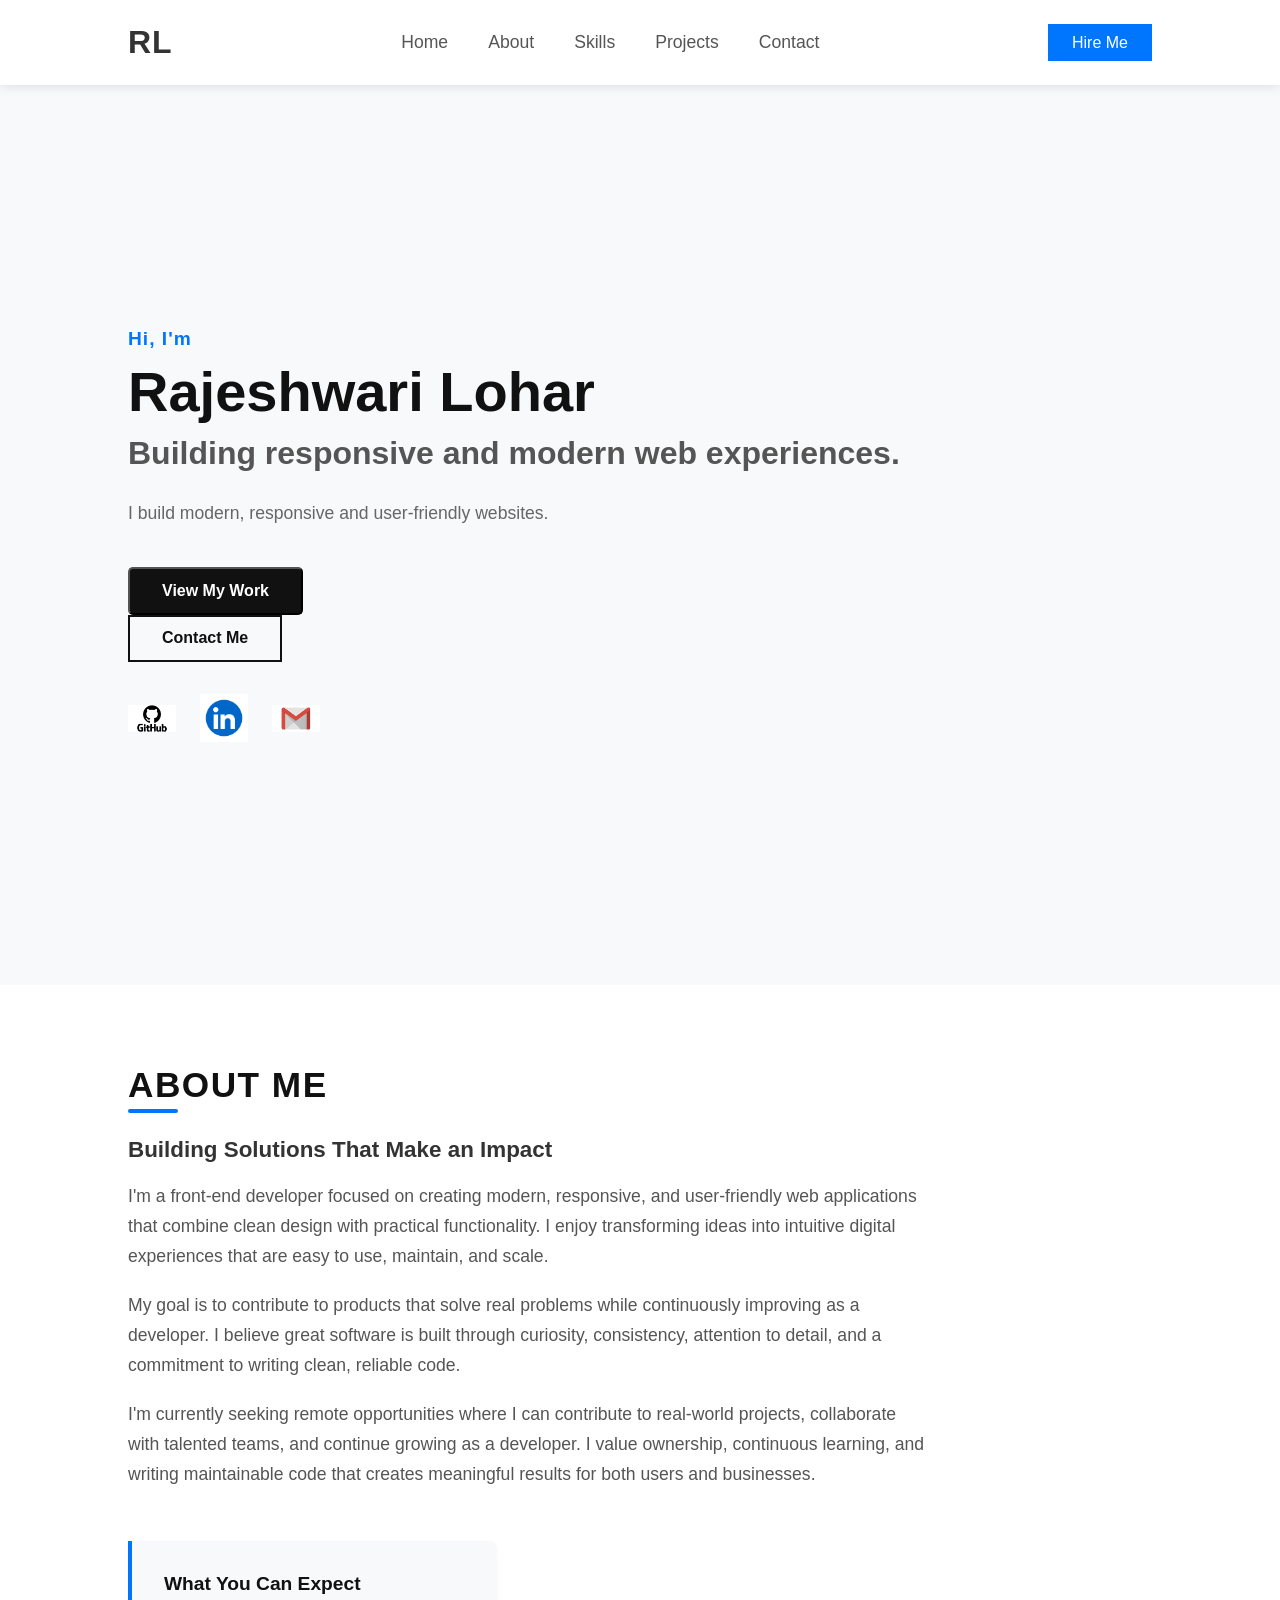
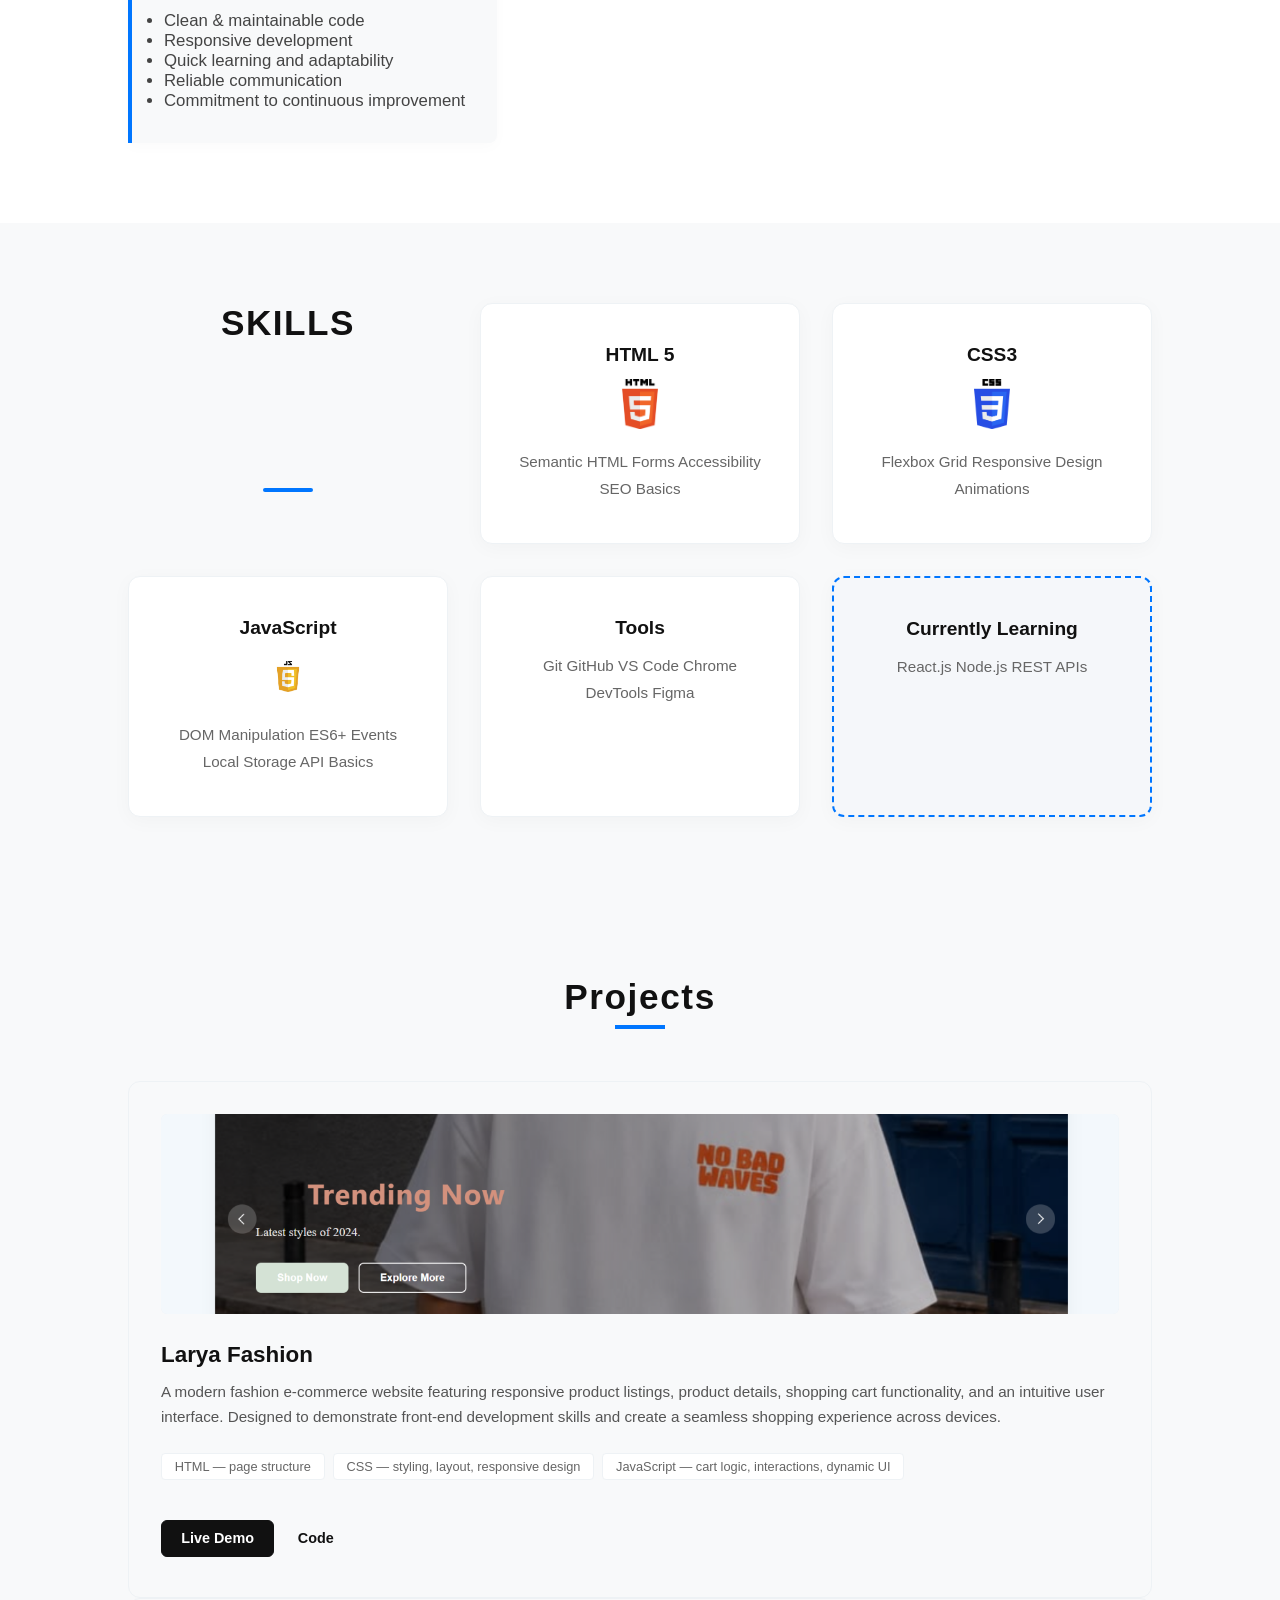
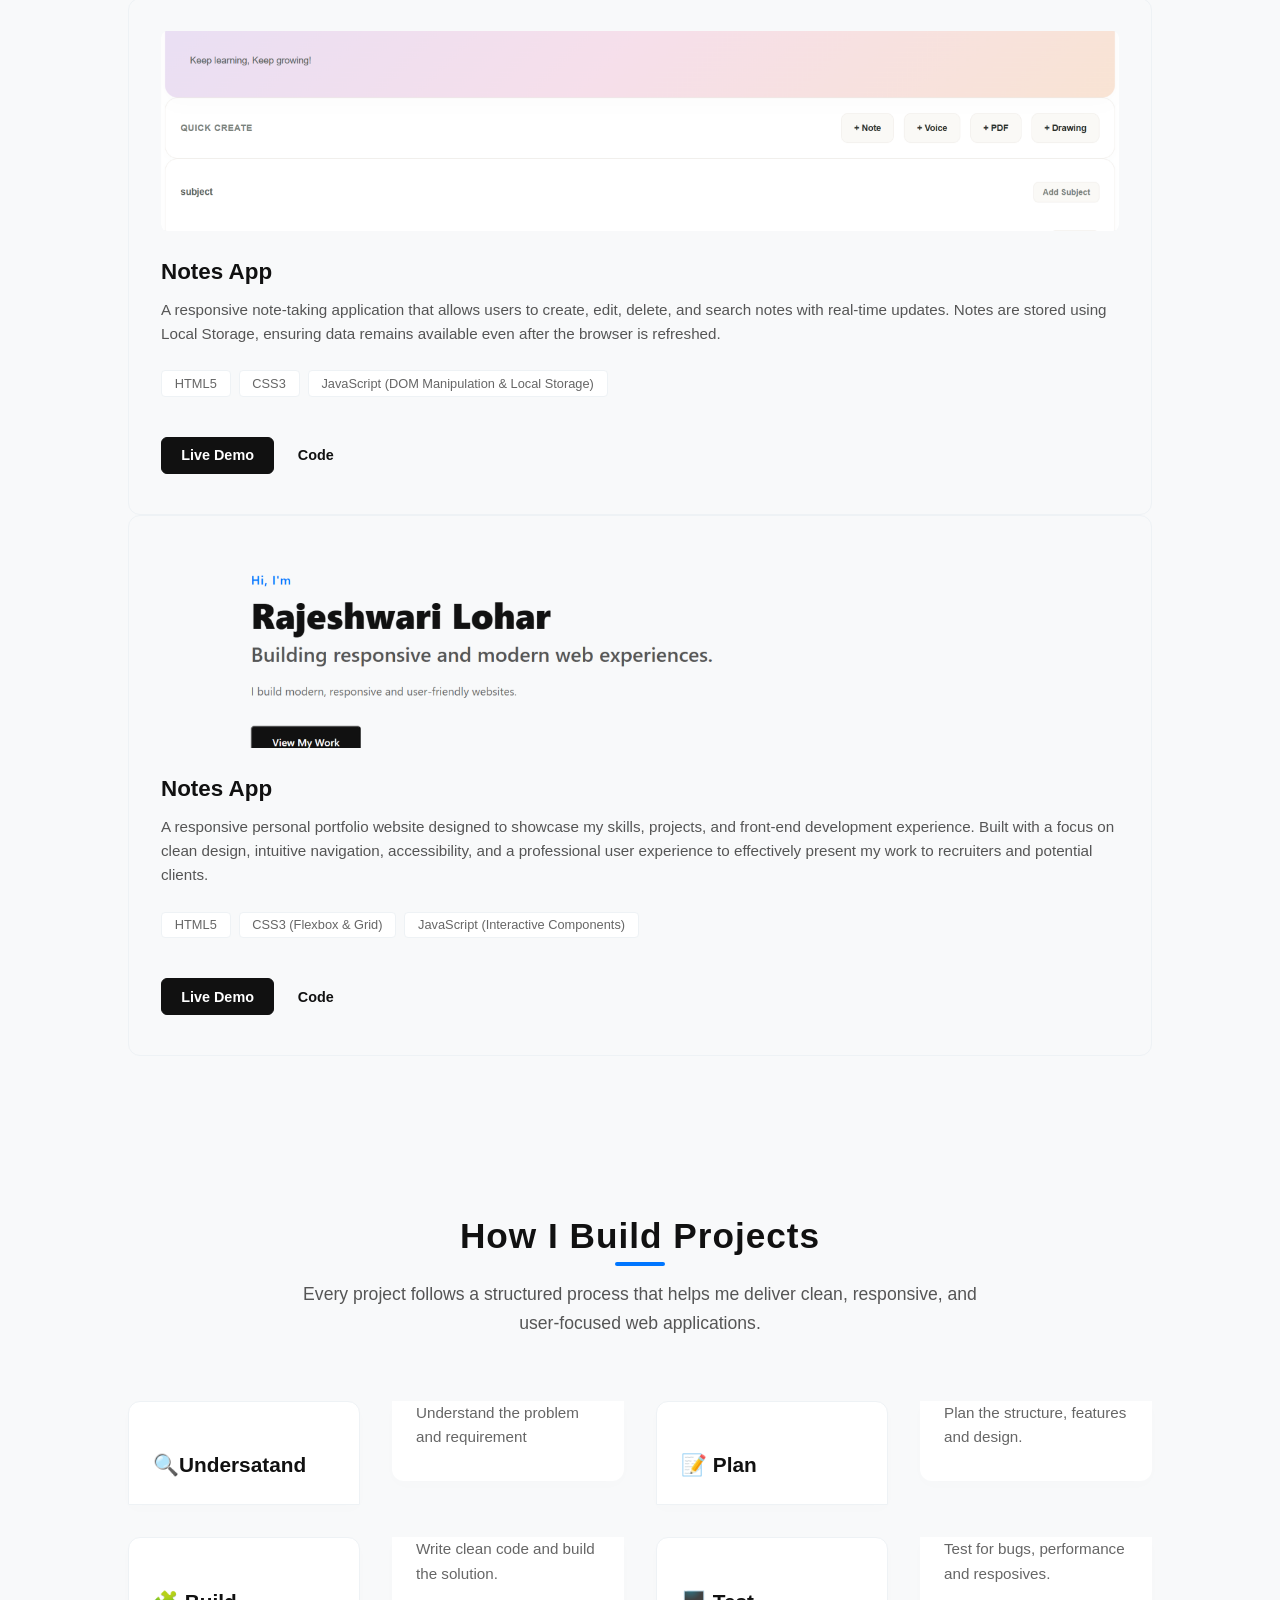
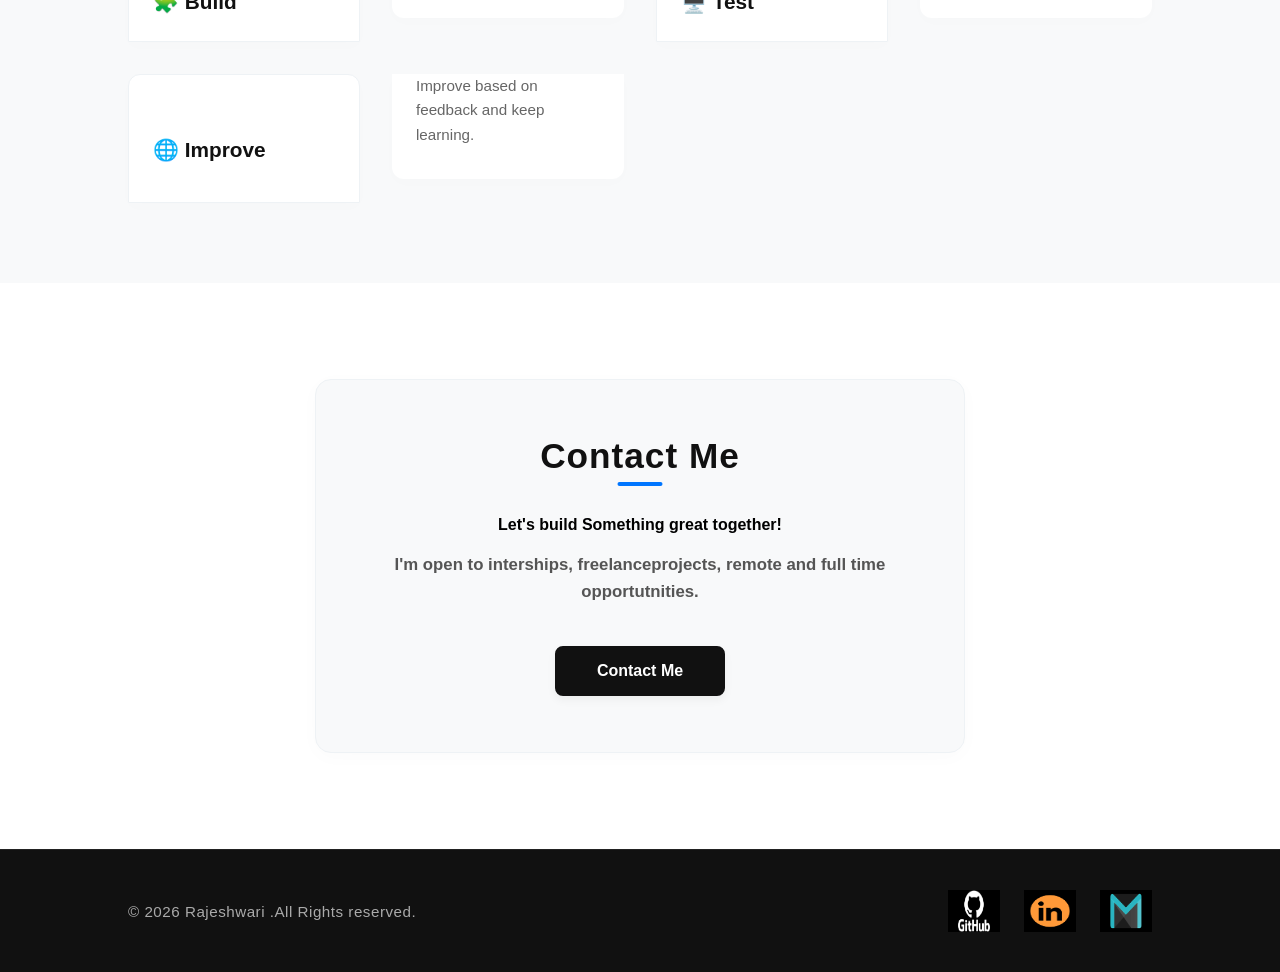
==== index.html @ 9a6ea2a0 "Add files via upload" ====
<!DOCTYPE html>
<html lang="en">
<head>
    <meta charset="UTF-8">
    <meta name="viewport" content="width=device-width, initial-scale=1.0">
    <link rel="stylesheet" href="port.css">
    <link rel="stylesheet" href="responsive.css"
</head>
<body>
    <header>
        <h1 class="logo">RL</h1>
        <nav>
            <a href="#home">Home</a>
            <a href="#about">About</a>
            <a href="#skill">Skills</a>
            <a href="#project">Projects</a>
            <a href="#contact">Contact</a>
        </nav>
        <a href="#contact" class="hire-btn">Hire Me</a>
    </header>
<main>
    <section  id="home" class="home">
        <p class="intro">Hi, I'm</p> 
        <h1>Rajeshwari Lohar</h1>
        <h2>Building responsive and modern web experiences.</h2>
        <p>I build modern, responsive and user-friendly websites.</p>
        <a href="#project">
            <button class="my-work"> View My Work</button></a>
        <a href="#contact" class="btn">
           Contact Me
        </a>
        <div class="social-icons">
            <a href="https://github.com/rajesvaree728-eng/" aria-label="GitHub">
                <img src="github.png" alt="github">
            </a>
            <a href="https://www.linkedin.com/in/rajesvaree-undefined-15154740a/" aria-label="linkedin">
                <img src="link.png" alt="linkedin">
            </a>
            <a href="#contact" aria-label="mail">
                <img src="mail.png" alt="mail">
            </a>
        </div>
    </section>
    <section class="about" id="about">
        <h2>ABOUT ME</h2>
        <h4>Building Solutions That Make an Impact</h4>
        <p> I'm a front-end developer focused on creating modern, responsive,
                and user-friendly web applications that combine clean design with
                practical functionality. I enjoy transforming ideas into intuitive
                digital experiences that are easy to use, maintain, and scale.
        </p>
        <p>
            My goal is to contribute to products that solve real problems while
            continuously improving as a developer. I believe great software is
            built through curiosity, consistency, attention to detail, and a
            commitment to writing clean, reliable code.
        </p>
        <p> I'm currently seeking remote opportunities where I can contribute to real-world projects, collaborate with talented teams, and continue growing as a developer. I value ownership, continuous learning, and writing maintainable code that creates meaningful results for both users and businesses. </p>
         <div class="highlight-card">
                <h4>What You Can Expect</h4>
                <ul>
                    <li>Clean & maintainable code</li>
                    <li>Responsive development</li>
                    <li>Quick learning and adaptability</li>
                    <li>Reliable communication</li>
                    <li>Commitment to continuous improvement</li>
                </ul>
            </div>
    </section>
    <section class="skill" id="skill">
        <div class="images">
            <h2>SKILLS</h2>
                <div class="HTML 5">
                    <img src="html.png" alt="html">
                    <p>Semantic HTML
                    Forms
                    Accessibility
                    SEO Basics
                    </p>
                </div>
                <div class="CSS3">
                    <img src="css.png" alt="css">
                    <p>Flexbox
                    Grid
                    Responsive Design
                    Animations
                    </p>
                </div><div class="JavaScript">
                    <img src="js.png" alt="javascript">
                    <p>DOM Manipulation
                    ES6+
                    Events
                    Local Storage
                    API Basics
                    </p>
                </div>
                <div class="Tools">
                    <p>Git
                        GitHub
                        VS Code
                        Chrome DevTools
                        Figma
                </div>
                <div class="Currently Learning">
                    <p>React.js
                    Node.js
                    REST APIs
                    </p>
                </div>
        </div>
    </section>
    <section class="project" id="project">
        <h2>Projects</h2>
        <div class="project-card">
            <img src="eco.png" alt="ecoomerce">
            <h3 class="project-name">Larya Fashion</h3>
            <p class="description">A modern fashion e-commerce website featuring responsive product listings, product details, shopping cart functionality, and an intuitive user interface. Designed to demonstrate front-end development skills and create a seamless shopping experience across devices.</p>
            <ul class="tech-stack">
                <li>HTML — page structure</li>
                <li>CSS — styling, layout, responsive design</li>
                <li>JavaScript — cart logic, interactions, dynamic UI</li>
            </ul>
            <a href="https://rajesvaree728-eng.github.io/ECommerce-Demo/" class="live-demo">Live Demo</a>
            <a href="https://github.com/rajesvaree728-eng/ECommerce-Demo.git" class="code">Code</a>
        </div>
        <div class="project-card">
            <img src="not.png" alt="notesapp">
            <h3>Notes App</h3>
            <p>A responsive note-taking application that allows users to create,
            edit, delete, and search notes with real-time updates. Notes are
            stored using Local Storage, ensuring data remains available even
            after the browser is refreshed.
            </p>
            <ul class="tech-stack">
                <li>HTML5</li>
                <li>CSS3</li>
                <li>JavaScript (DOM Manipulation & Local Storage)</li>
            </ul>
            <a href="https://rajesvaree728-eng.github.io/StudyNotesApp/" class="live-demo">Live Demo</a>
            <a href="https://github.com/rajesvaree728-eng/StudyNotesApp.git" class="code">Code</a>
        </div>
        <div class="project-card">
            <img src="port.png" alt="portfolio">
            <h3>Notes App</h3>
            <p>A responsive personal portfolio website designed to showcase my skills,
    projects, and front-end development experience. Built with a focus on
    clean design, intuitive navigation, accessibility, and a professional user
    experience to effectively present my work to recruiters and potential
    clients.
            </p>
            <ul class="tech-stack">
                <li>HTML5</li>
                <li>CSS3 (Flexbox & Grid)</li>
                <li>JavaScript (Interactive Components)</li>
            </ul>
            <a href="#" class="live-demo">Live Demo</a>
            <a href="#" class="code">Code</a>
        </div>
    </section>
    <section class="approach" id="approach">
        <div class="section-header">
        <h2> How I Build Projects</h2>
         <p>
            Every project follows a structured process that helps me deliver
            clean, responsive, and user-focused web applications.
        </p>
        </div>
        <div class="approach-grid">
            <h3>🔍Undersatand </h3>
            <p>Understand the problem and requirement</p>
            <h3>📝 Plan </h3>
            <p>Plan the structure, features and design.</p>
            <h3>🧩 Build </h3>
            <p>Write clean code and build the solution.</p>
            <h3>🖥️ Test </h3>
            <p>Test for bugs, performance and resposives.</p>
            <h3>🌐 Improve </h3>
            <p>Improve based on feedback and keep learning.</p>
        </div>
    </section>
    <section class="contact" id="contact">
        <div class="contactme">
            <h2>Contact Me</h2>
            <h4><b>Let's build Something great together!</b></h4><br><p>I'm open to interships, freelanceprojects, remote and full time opportutnities.</p>
            <a href="contact.html">
                <button>Contact Me</button>
            </a>
        </div>
    </section>
</main>
<footer>
    <P>© 2026 Rajeshwari .All Rights reserved.</P>
    <section class="social-links">
        <a href="https://github.com/rajesvaree728-eng/">
            <img src="github.png" alt="github">
        </a>
        <a href="https://www.linkedin.com/in/rajesvaree-undefined-15154740a/">
            <img src="link.png" alt="linkedin">
        </a>
        <a href="#contact">
            <img src="mail.png" alt="mail">
        </a>
    </section>
</footer>
</body>
</html>
---- port.css ----
*{
    margin: 0;
    padding: 0;
    box-sizing: border-box;
    font-family: 'Segoe UI', Tahoma, Geneva, Verdana, sans-serif;
}
header {
    position: sticky;
    top: 0;
    left: 0;
    width: 100%;
    display: flex;
    justify-content: space-between;
    align-items:  center;
    padding: 1.5rem 10%;
    box-shadow: 0 2px 10px rgba(0,0,0,0.1);
    z-index: 1000;
}
.logo{
    font-size: 2rem;
    font-weight: 800;
    color: #333333;
    letter-spacing: 1px;
    cursor: pointer;
}
nav{
    display: flex;
    gap: 2.5rem;
}
nav a{
    text-decoration: none;
    color: #555555;
    font-size: 1.1rem;
    font-weight: 500;
    transition: 0.3s ease;
}
nav a:hover{
    color: #0076ff;
}
.hire-btn{
    text-decoration: none;
    background-color: #0076ff;
    color: #ffffff;
    padding: 0.6rem 1.5rem;
    
}
.hire-btn:hover{
    background-color: #0057b3;
    transform: translateY(-2px);
}
.home{
    min-height: 100vh;
    display: flex;
    flex-direction: column;
    justify-content: center;
    align-items: flex-start;
    padding: 0 10%;
    background-color: #f8f9fa;
}
.home .intro{
    font-size: 1.2rem;
    font-weight: 600;
    color: #0076ff;
    margin-bottom: 0.5rem;
    letter-spacing: 1px;
}
.home h1{
    font-size: 3.5rem;
    font-weight: 800;
    color: #111111;
    line-height: 1.2;
    margin-bottom: 0.5rem;
}
.home h2{
    font-size: 2rem;
    font-weight: 600;
    line-height: 1.3;
    color: #555555;
    margin-bottom: 1.5rem;
}
.home p:not(.intro){
    font-size: 1.1rem;
    color: #666666;
    max-width: 600px;
    margin-bottom: 2.5rem;
    line-height: 1.6;
}
.home a{
    text-decoration:  none;
    display: inline-block;
}
.my-work{
    background-color: #111111;
    color: #ffffff;
    padding: 0.8rem 2rem;
    font-size:  1rem;
    font-weight: 600;
    border-radius: 5px;
    cursor: pointer;
    margin-right: 1rem;
    transition: all 0.3s ease;
}
.my-work:hover{
    background-color: transparent;
    color: #111111;
}
.btn {
    background-color: transparent;
    color: #111111;
    padding: 0.8rem 2rem;
    font-size: 1rem;
    font-weight: 600;
    border: 2px solid #111111;
    border-radius: 5 px;
    margin-right: 5px;
    vertical-align: middle;
    transition: all 0.3s ease;
}
.btn:hover{
    margin-right: 1.2rem;
    vertical-align: middle;
    transition: translateY(-3px);
}
.social-icons {
  display: flex;
  flex-direction: row;
  align-items: center;
  gap: 1.5rem;          /* Controls the spacing between icons */
  margin-top: 2rem;     /* Pushes icons down below your buttons */
}

/* Individual links */
.social-icons a {
  display: inline-block;
  text-decoration: none;
  transition: transform 0.2s ease, opacity 0.2s ease;
}

/* Image scaling and appearance */
.social-icons img {
  width: 48px;          /* Size matching your sketch */
  height: 48px;
  object-fit: contain;
  display: block;
}

/* Hover micro-interaction */
.social-icons a:hover {
  transform: translateY(-3px); /* Subtle lift up */
  opacity: 0.8;   
}

.about{
    padding: 5rem 10%;
    background-color: #ffffff;
    display: flex;
    flex-direction: column;
    align-items: flex-start;
}
.about h2{
    font-size: 2.2rem;
    font-weight: 800;
    color: #111111;
    letter-spacing: 1.5px;
    position: relative;
    margin-bottom: 2rem;
}
.about h2::after{
    content: '';
    position: absolute;
    bottom: -8px;
    left: 0;
    width: 50px;
    height: 4px;
    background-color: #0076ff;
    border-radius: 2px;
}
.about h4{
    font-size: 1.4rem;
    font-weight: 600;
    color: #333333;
    margin-bottom: 1.2rem;
}
.about p{
    font-size: 1.1rem;
    color: #555555;
    line-height: 1.7;
    max-width: 800px;
    margin-bottom: 1.2rem;
}
.highlight-card{
    background-color: #f8f9fa;
    border-left: 4px solid #0076ff;
    padding: 2rem ;
    border-radius: 0 8px 8px 0;
    max-width: 800px;
    margin-top: 2rem;
    box-shadow: 0 4px 15px rgba(0, 0, 0, 0.02);
}
.highlight-card h4{
    color: #111111;
    margin-bottom: 1rem;
    font-size: 1.2rem;
}
.highlight-card li{
    font-size: 1.05rem;
    color: #444444;
    position: relative;
    position-left :1.5rem;
    margin-bottom: 0;
}
.highlight-card li::before{
    content: '';
    position: absolute;
    left:0;
    color: #0076ff;
    font-weight: bold;
}
/* Skills Section Layout */
.skill {
  padding: 5rem 10%;
  background-color: #f8f9fa; 
  display: flex;
  flex-direction: column;
  align-items: center; /* Centers everything inside the section horizontally */
}

/* Section Main Heading Centered */
.skill h2 {
  font-size: 2.2rem;
  font-weight: 800;
  color: #111111;
  letter-spacing: 1.5px;
  position: relative;
  margin-bottom: 4rem; /* Generates space between title and blocks */
  text-align: center;
  width: 100%;
}

/* Underline accent perfectly centered */
.skill h2::after {
  content: '';
  position: absolute;
  bottom: -12px;
  left: 50%;
  transform: translateX(-50%); /* Moves the blue line to dead center */
  width: 50px;
  height: 4px;
  background-color: #0076ff;
  border-radius: 2px;
}

/* Grid container directly beneath the title */
.skill .images {
  display: grid;
  grid-template-columns: repeat(auto-fit, minmax(280px, 1fr));
  gap: 2rem;
  width: 100%;
  max-width: 1200px; /* Prevents cards from spreading out too far on huge screens */
}

/* Individual skill block styling */
.skill .images > div {
  background-color: #ffffff;
  padding: 2.5rem 2rem;
  border-radius: 12px;
  box-shadow: 0 4px 20px rgba(0, 0, 0, 0.03);
  border: 1px solid #eef2f5;
  transition: transform 0.3s ease, box-shadow 0.3s ease;
  display: flex;
  flex-direction: column;
  align-items: center; /* Centers the icon and text inside the card */
  text-align: center;  /* Centers paragraph line wraps */
}

/* Hover lift effect for skill cards */
.skill .images > div:hover {
  transform: translateY(-5px);
  box-shadow: 0 10px 25px rgba(0, 118, 255, 0.08);
}

/* Skill Icon Styling */
.skill .images img {
  width: 50px;
  height: 50px;
  object-fit: contain;
  margin-bottom: 1.2rem;
}

/* Dynamic headers for HTML 5, CSS3, JavaScript, Tools, Currently Learning */
.skill .images > div::before {
  content: attr(class);
  font-size: 1.2rem;
  font-weight: 700;
  color: #111111;
  margin-bottom: 0.8rem;
  display: block;
}

/* Skill Description Text Formatting */
.skill .images p {
  font-size: 0.95rem;
  color: #666666;
  line-height: 1.8;
}

/* Styling specifically for the "Currently Learning" card layout border */
.skill .images > div[class*="Currently Learning"] {
  border: 2px dashed #0076ff;
  background-color: rgba(0, 118, 255, 0.01);
}
.project{
    padding: 5rem 10%;
    background-color: #f8f9fa;
    display: flex;
    flex-direction: column;
    align-items: center;
}
.project h2{
    font-size: 2.2rem;
    font-weight: 800;
    color: #111111;
    letter-spacing: 0.1rem;
    position:relative;
    margin-bottom: 4rem;
    text-align: center;
}
.project h2::after{
    content: '';
    position: absolute;
    bottom: -12px;
    left: 50%;
    transform: translateX(-50%);
    width: 50px;
    height: 4px;
    background-color: #0076ff;
    border-color: 2px;
}
.project > div:not(.project-card){
    display: grid;
    grid-template-columns: repeat(auto-fit, minmax(320px, 1fr));
    gap:2.5rem;
    width: 100%;
    max-width: 1200px;
}
.project-card {
    background-color: #f8f9fa;
    border-radius: 12px;
    border: 1px solid #eef2f5;
    padding: flex;
    flex-direction: column;
    padding: 2rem;
    box-shadow: transform 0.3s ease, box-shadow 0.3s ease;
}
.project-card :hover{
    transform: translateY(-5px);
    box-shadow: 0 12px 30px rgba(0, 0, 0, 0.06);
}
.project-card img{
    width: 100%;
    height: 200px;
    object-fit: cover;
    background-color: #eef2f5;
    border-radius: 6px;
    margin-bottom: 1.5rem;
}
.project-card h3{
    font-size: 1.4rem;
    font-weight: 700;
    color: #111111;
    margin-bottom: 0.8rem;
}
.project-card p{
    font-size: 0.95rem;
    color: #555555;
    line-height: 1.6 ;
    margin-bottom: 1.5rem;
    flex-grow: 1;
}
.tech-stack{
    list-style: none;
    padding: 0;
    margin-bottom: 2rem;
    display: flex;
    flex-wrap: wrap;
    gap:0.5rem;
}
.tech-stack li{
    background-color: #ffffff;
    border: 1px solid #eef2f5;
    color: #666666;
    padding: 0.3rem 0.8rem;
    font-size: 0.8rem;
    font-weight: 500;
    border-radius: 4px;
}
.project-card .live-demo,
.project-card .code{
    display: inline-block;
    text-decoration: none;
    text-align: center;
    font-size: 0.9rem;
    font-weight: 600;
    padding :0.6rem 1.2rem;
    border-radius: 6px;
    transition: all 0.2s ease;
}
.project-card a{
    margin-top: 0.5rem;
}
.live-demo{
    background-color: #111111;
    color: #ffffff;
    border: 1px solid #111111;
    margin-bottom: 0.5rem;
}
.live-demo:hover{
    background-color: transparent;
    color: #111111;
}
.code {
    background-color: transparent;
    color: #111111;
}
.approach {
    padding: 5rem 10%;
    background-color: #f8f9fa;
    display: flex;
    flex-direction: column;
    align-items: center;
}
.section-header {
    text-align: center;
    max-width: 700px;
    margin-bottom: 4rem;
}
.section-header h2{
    font-size: 2.2rem;
    font-weight: 800;
    color: #111111;
    letter-spacing: 1px;
    position: relative;
    margin-bottom: 1.5rem;
}
.section-header h2::after{
    content: '';
    position: absolute;
    bottom: -10px;
    left :50%;
    transform: translateX(-50%);
    width: 50px;
    height: 4px;
    background-color: #0076ff;
    border-radius: 2px;
}
.section-header p{
    font-size: 1.1rem;
    color: #555555;
    line-height: 1.6;
}
.approach-grid{
    display: grid;
    grid-template-columns: repeat(auto-fit, minmax(220px, 1fr));
    gap:2rem;
    width:100%;
    max-width: 1200px;
}
.approach-grid h3{
    background-color: #ffffff;
    padding: 2rem 1.5rem 0.5rem 1.5rem;
    border-radius: 12px 12px 0 0;
    border: 1px solid #eef2f5;
    font-size: 1.3rem;
    font-weight: 700;
    color: #111111;
    display: flex;
    align-items: center;
    gap:0.5rem;
    margin: 0;
    box-shadow: 0 4px 15px rgba(0, 0, 0, 0.01);
}
.approach-grid h3 + p{
    background-color: #ffffff;
    padding: 0 1.5rem 2rem 1.5rem;
    border-radius: 0 0 12px 12px;
    border-top:none;
    font-size: 0.95rem;
    color: #666666;
    line-height: 1.6;
    margin: 0 0 1.5rem 0;
    box-shadow: 0 4px 15px rgba(0, 0, 0, 0.01);
    flex-grow: 1;
}
.approach-grid h3:hover,
.approach-grid h3:hover +p{
    border-color: #e2e8f0;
    background-color: #ffffff;
}
.contact {
    padding: 6rem 10%;
    background-color: #ffffff;
    display: flex;
    justify-content: center;
    align-items: center;
    text-align: center;
    width: 100%;
}
.contactme{
    max-width: 650px;
    background-color: #f8f9fa;
    padding: 3.5rem 2.5rem;
    border-radius: 16px;
    border-radius: 16px;
    border: 1px solid #eef2f5;
    box-shadow: 0 4px 20px rgba(0, 0, 0, 0.02);
}
.contactme h2{
    font-size: 2.2rem;
    font-weight: 800;
    color: #111111;
    letter-spacing: 1px;
    position: relative;
    display: inline-block;
    margin-bottom: 2.5rem;
}
.contactme h2::after{
    content: '';
    position: absolute;
    bottom: -10px;
    left: 50%;
    transform: translateX(-50%);
    width: 45px;
    height: 4px;
    background-color: #0076ff;
    border-radius: 2px;
}
.contactme p{
    font-size: 1.4rem;
    font-weight: 700;
    line-height: 1.4;
    color: #111111;
    line-height: 1.4;
    margin-bottom: 0.5rem;
}
.contactme p{
    font-size: 1.05rem;
    color: #555555;
    line-height: 1.6;
    margin-bottom: 2.5rem;
}
.contactme button {
    background-color: #111111;
    color: #ffffff;
    font-size: 1rem;
    font-weight: 600;
    padding: 0.9rem 2.5rem;
    border: 2px solid #111111;
    border-radius: 8px;
    cursor: pointer;
    transition: all 0.3s ease;
    box-shadow: 0 4px 10px rgba(0, 0, 0, 0.05);
}
.contactme button:hover{
    background-color: transparent;
    color: #111111;
    transform: translateY(-2px);
    box-shadow: 0 6px 15px rgba(0, 0, 0, 0.01);
}
footer{
    background-color: #111111;
    color: #ffffff;
    padding: 2.5rem 10%;
    display: flex;
    justify-content: space-between;
    align-items: center;
    border-top: 1px solid #222222;
    width: 100%;
}
footer p{
    font-size: 0.95rem;
    color: #aaaaaa;
    font-weight: 400;
    letter-spacing: 0.5px;
}
.social-links{
    display: flex;
    flex-direction: row;
    align-items: center;
    gap:1.5rem;
}
.social-links a{
    display: inline-flex;
    justify-content: center;
    align-items: center;
    text-decoration: none;
    transition: transform 0.2s ease, opacity 0.2s ease;
}
.social-links img{
    width:52px;
    height: 42px;
    display: block;
    filter: invert(2);
}
.social-links a:hover {
    transform: translateY(-2px);
    opacity: 0.8;
}
---- responsive.css ----
@media (max-width: 768px) {
  header {
    padding: 1rem 5%;
    flex-direction: column;
    gap: 1rem;
  }
  
  nav {
    gap: 1.5rem;
  }
}
@media (max-width: 768px) {
  .home {
    padding: 5rem 5% 2rem 5%;
    align-items: center;
    text-align: center;
  }

  .home h1 {
    font-size: 2.5rem;
  }

  .home h2 {
    font-size: 1.5rem;
  }

  /* Stack layout elements safely on small devices */
  .home a {
    margin-bottom: 1rem;
  }

  .my-work, .btn {
    margin-right: 0;
    width: 100%;
    max-width: 300px;
  }

  .social-icons {
    justify-content: center;   /* Centers the row of icons on mobile screens */
    width: 100%;
  }
}

@media (max-width: 768px) {
  .about {
    padding: 4rem 5%;
  }

  .about h2 {
    font-size: 1.8rem;
  }
  
  .about h2::after {
    left: 50%;
    transform: translateX(-50%);
  }

  .about h4, 
  .about h2 {
    text-align: center;
    width: 100%;
  }

  .about p {
    text-align: justify;
    font-size: 1rem;
  }

  .highlight-card {
    padding: 1.5rem;
    width: 100%;
  }
}
@media (max-width: 768px) {
  .skill {
    padding: 4rem 5%;
  }

  .skill h2 {
    font-size: 1.8rem;
  }
}
@media (max-width: 768px) {
  .project {
    padding: 4rem 5%;
  }

  .project h2 {
    font-size: 1.8rem;
  }
}
@media (max-width: 768px) {
  .approach {
    padding: 4rem 5%;
  }

  .section-header h2 {
    font-size: 1.8rem;
  }

  .approach-grid {
    grid-template-columns: 1fr; /* Force vertical single line list stack on smartphones */
    gap: 0;
  }
}
@media (max-width: 768px) {
  .contact {
    padding: 4rem 5%;
  }

  .contactme {
    padding: 2.5rem 1.5rem;
    width: 100%;
  }

  .contactme h2 {
    font-size: 1.8rem;
  }

  .contactme h4 {
    font-size: 1.2rem;
  }

  .contactme button {
    width: 100%; /* Spreads comfortably on narrow phone screen viewports */
    max-width: 320px;
  }
}
@media (max-width: 768px) {
  footer {
    padding: 2rem 5%;
    flex-direction: column-reverse; /* Stacks text under links neatly on mobile layout */
    gap: 1.5rem;
    text-align: center;
  }
}
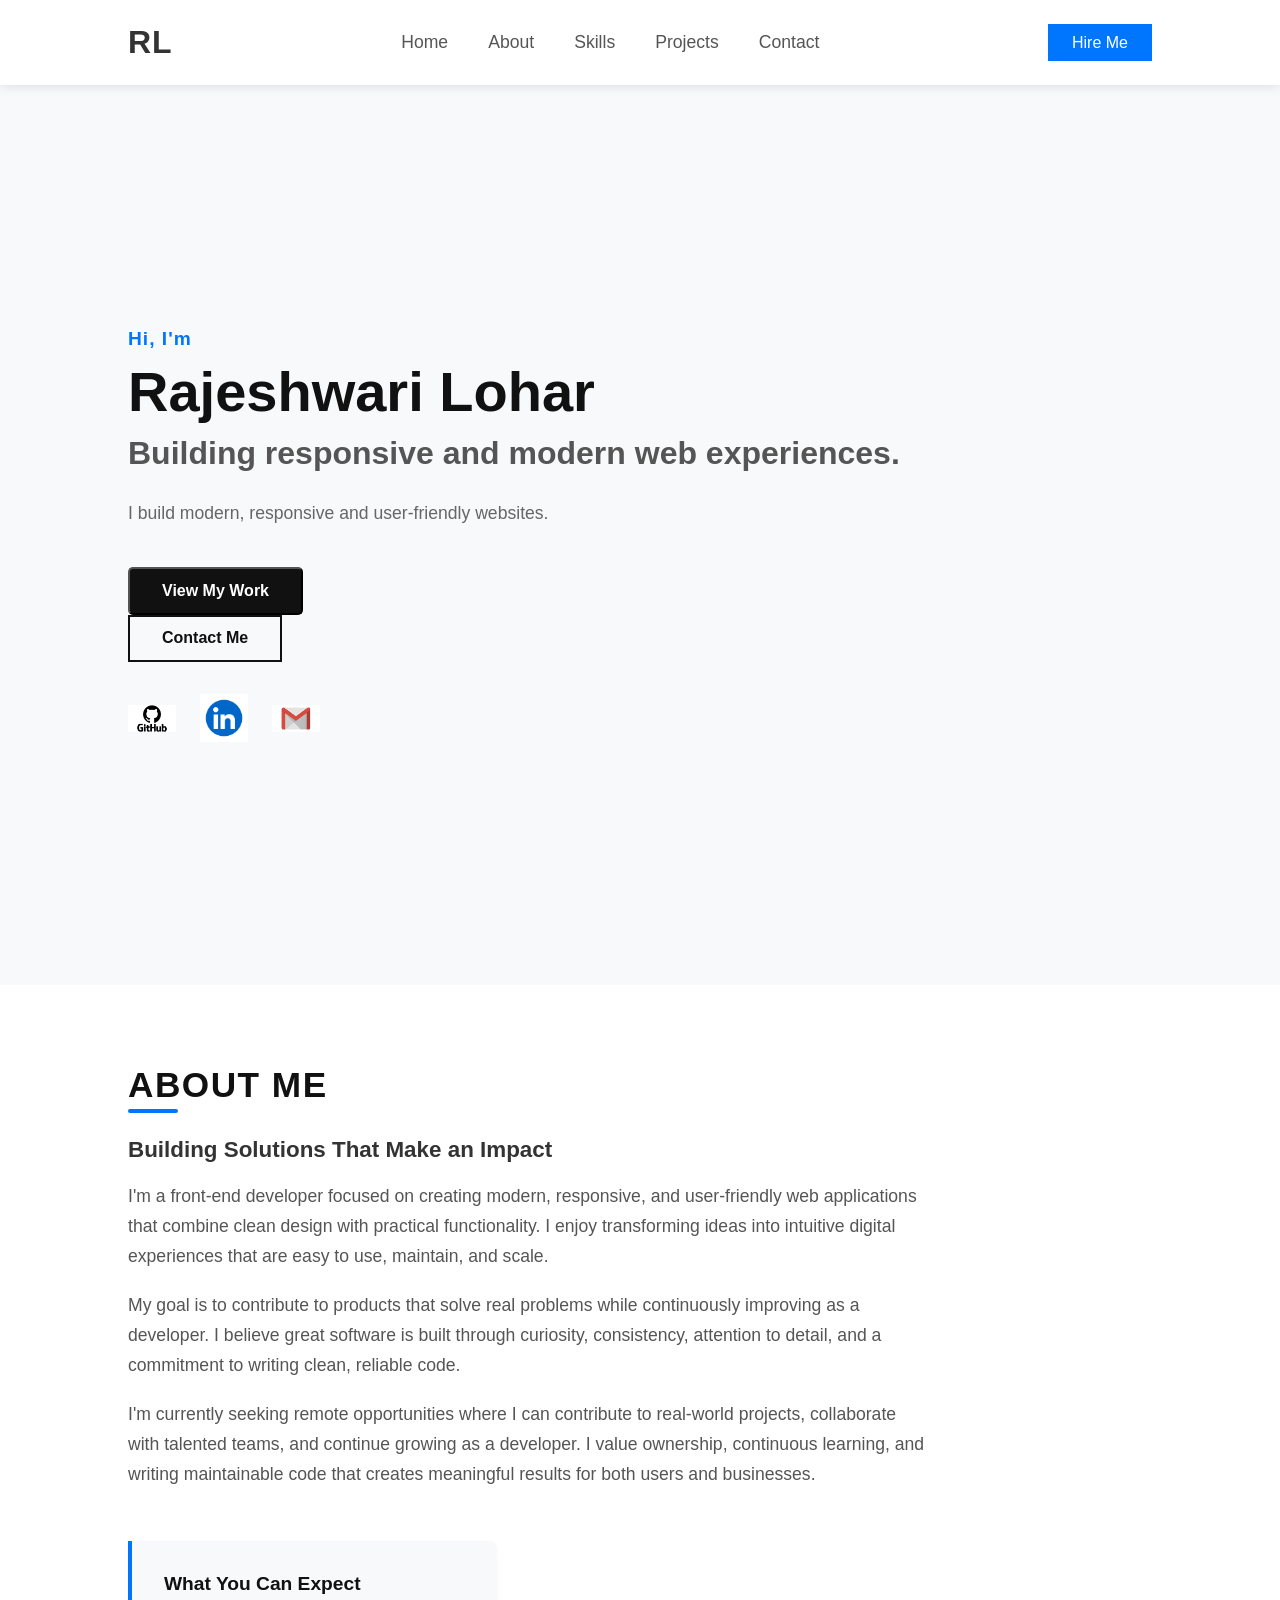
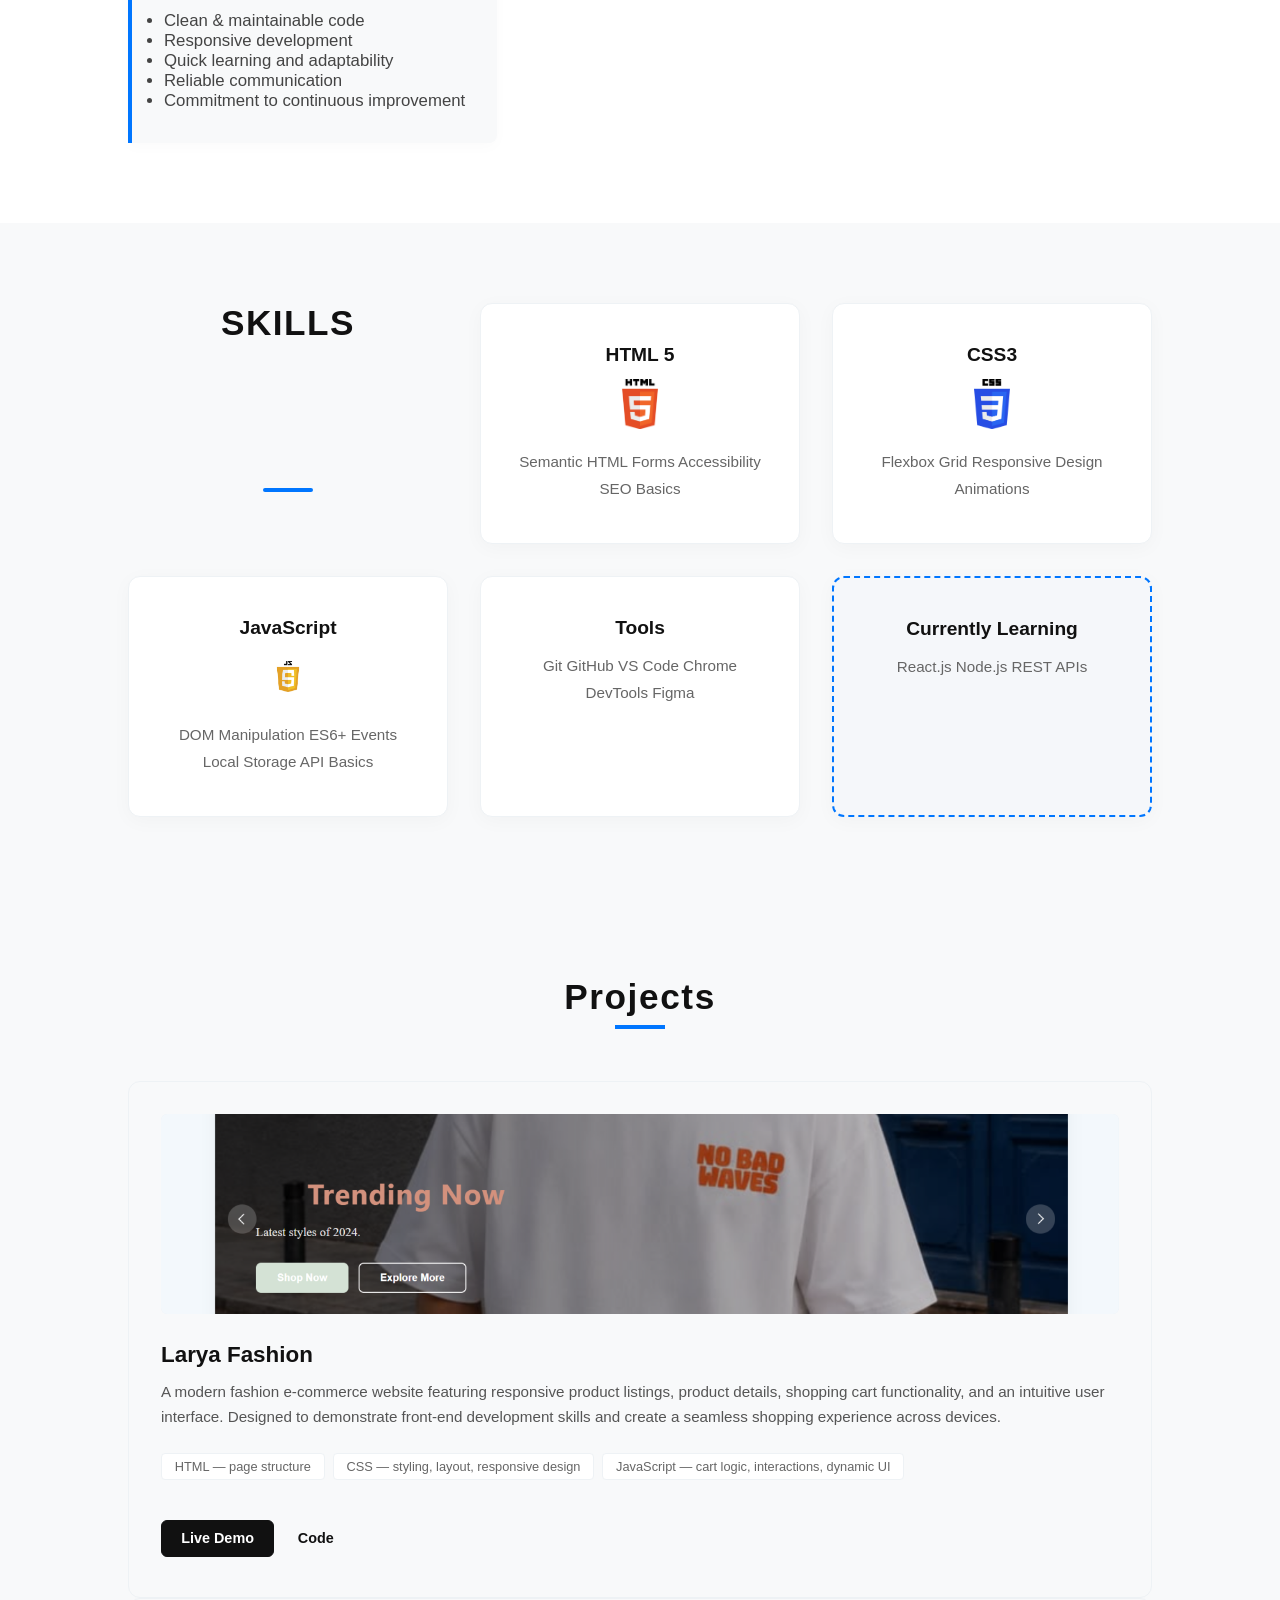
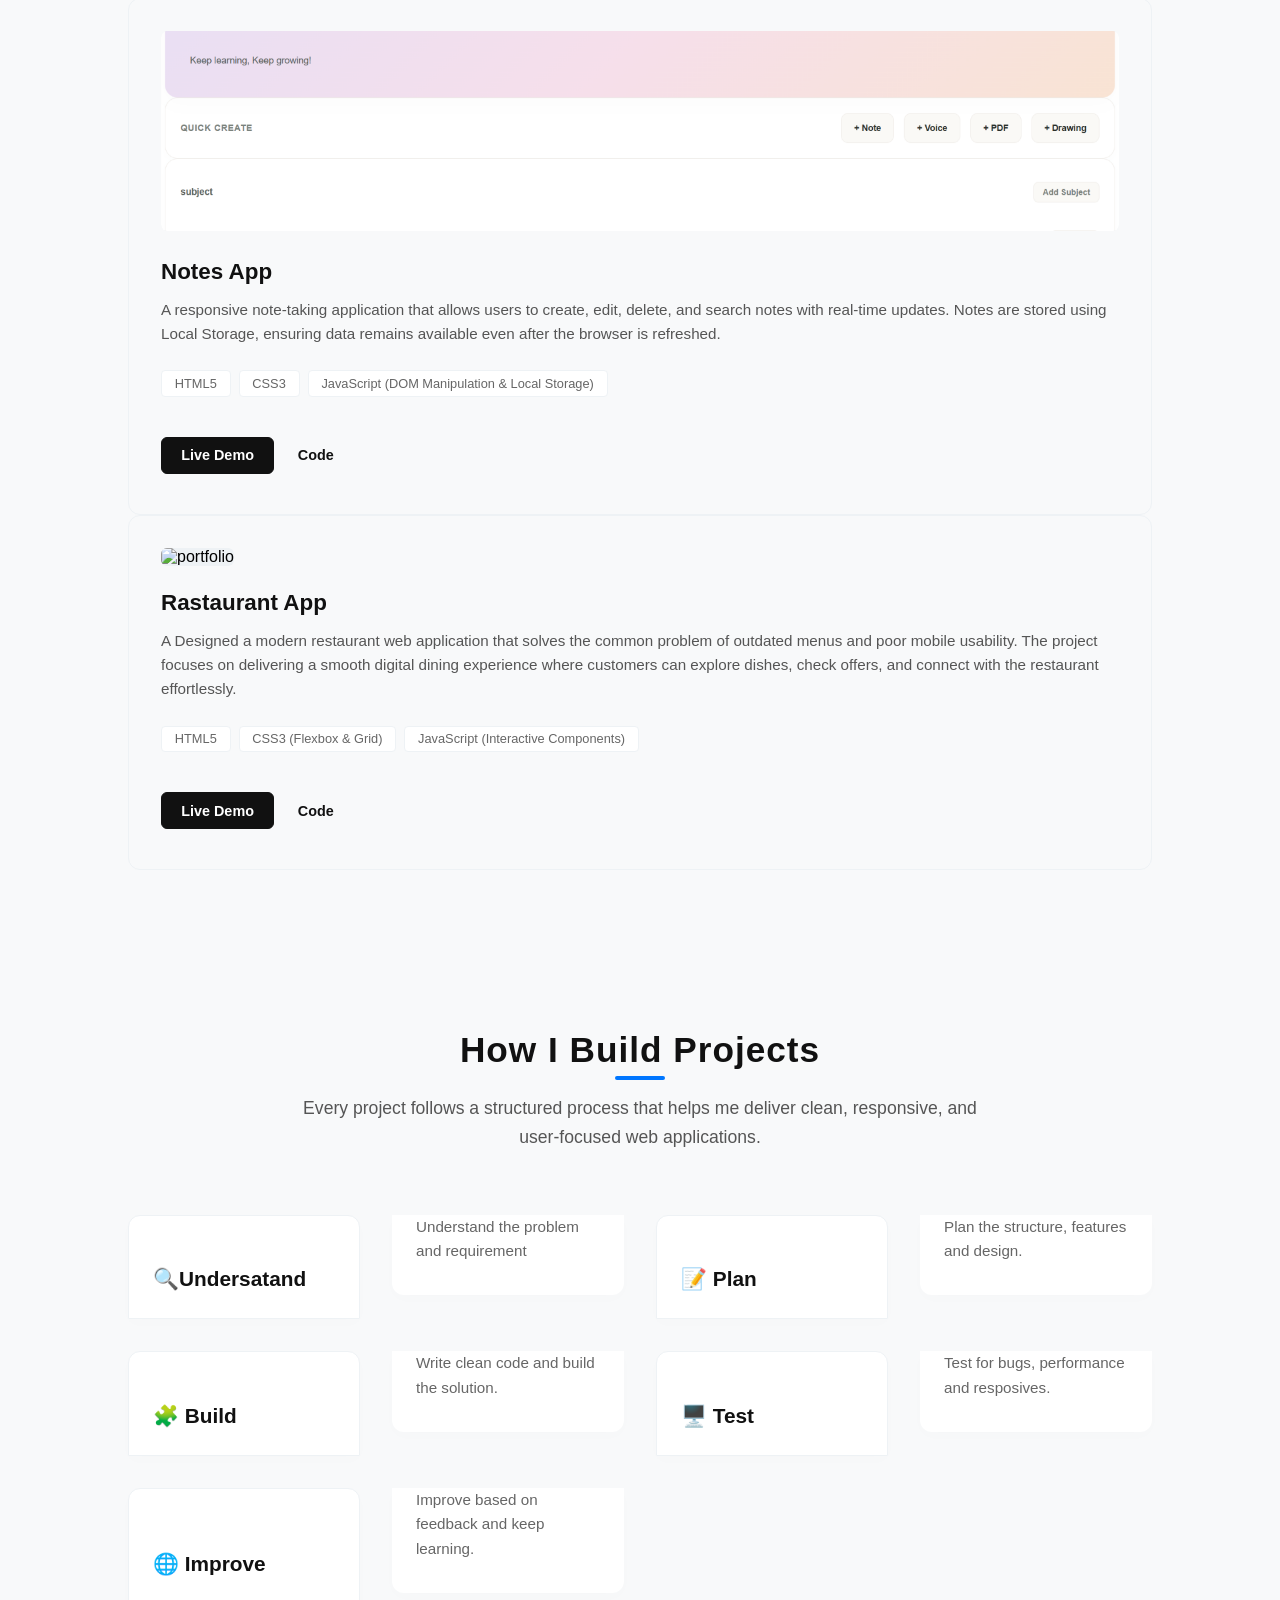
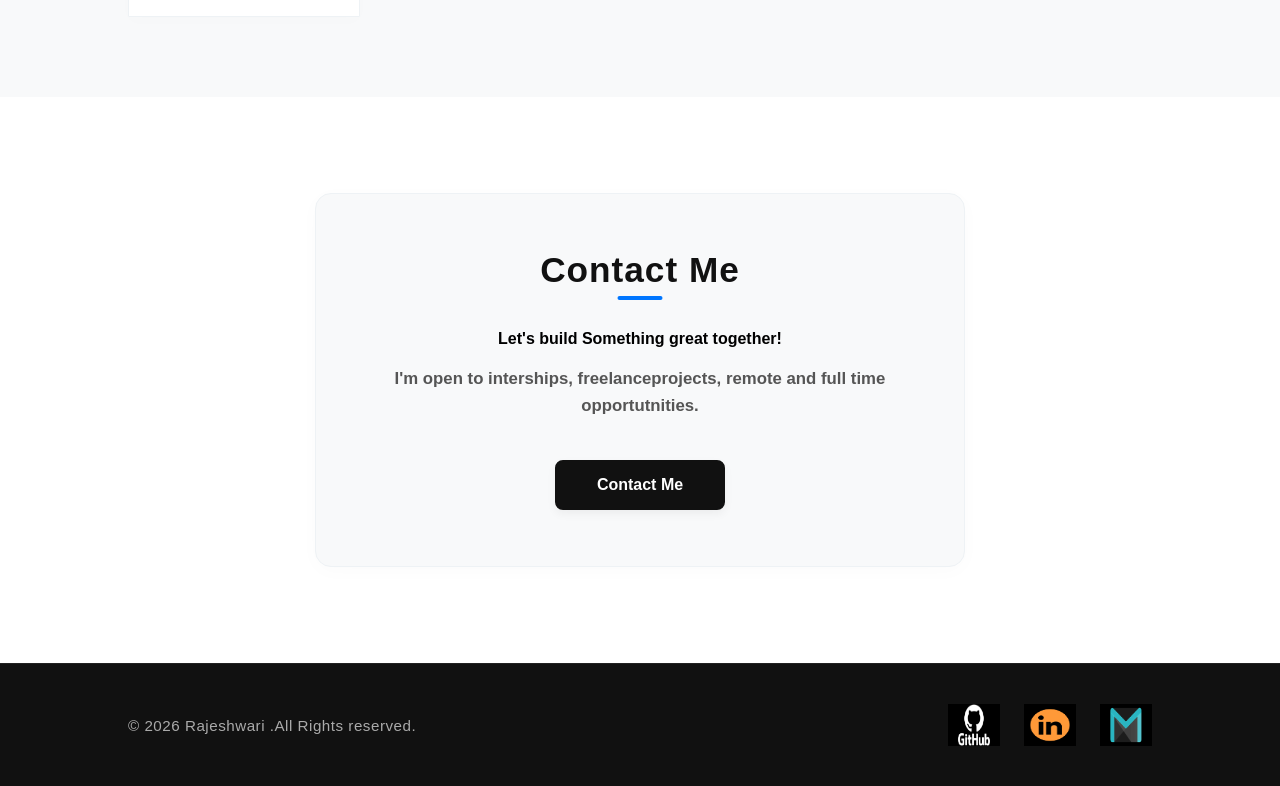
==== commit 0419752e: "Update index.html" ====
--- a/index.html
+++ b/index.html
@@ -16,7 +16,7 @@
             <a href="#project">Projects</a>
             <a href="#contact">Contact</a>
         </nav>
-        <a href="#contact" class="hire-btn">Hire Me</a>
+        <a href="contact.html" class="hire-btn">Hire Me</a>
     </header>
 <main>
     <section  id="home" class="home">
@@ -140,21 +140,17 @@
             <a href="https://github.com/rajesvaree728-eng/StudyNotesApp.git" class="code">Code</a>
         </div>
         <div class="project-card">
-            <img src="port.png" alt="portfolio">
-            <h3>Notes App</h3>
-            <p>A responsive personal portfolio website designed to showcase my skills,
-    projects, and front-end development experience. Built with a focus on
-    clean design, intuitive navigation, accessibility, and a professional user
-    experience to effectively present my work to recruiters and potential
-    clients.
+            <img src="rastau.png" alt="portfolio">
+            <h3>Rastaurant App</h3>
+            <p>A Designed a modern restaurant web application that solves the common problem of outdated menus and poor mobile usability. The project focuses on delivering a smooth digital dining experience where customers can explore dishes, check offers, and connect with the restaurant effortlessly.
             </p>
             <ul class="tech-stack">
                 <li>HTML5</li>
                 <li>CSS3 (Flexbox & Grid)</li>
                 <li>JavaScript (Interactive Components)</li>
             </ul>
-            <a href="#" class="live-demo">Live Demo</a>
-            <a href="#" class="code">Code</a>
+            <a href="https://rajesvaree728-eng.github.io/Rastuarant-Demo/index.html/" class="live-demo">Live Demo</a>
+            <a href="https://github.com/rajesvaree728-eng/Rastaurant-demo" class="code">Code</a>
         </div>
     </section>
     <section class="approach" id="approach">
@@ -203,4 +199,4 @@
     </section>
 </footer>
 </body>
-</html>+</html>
